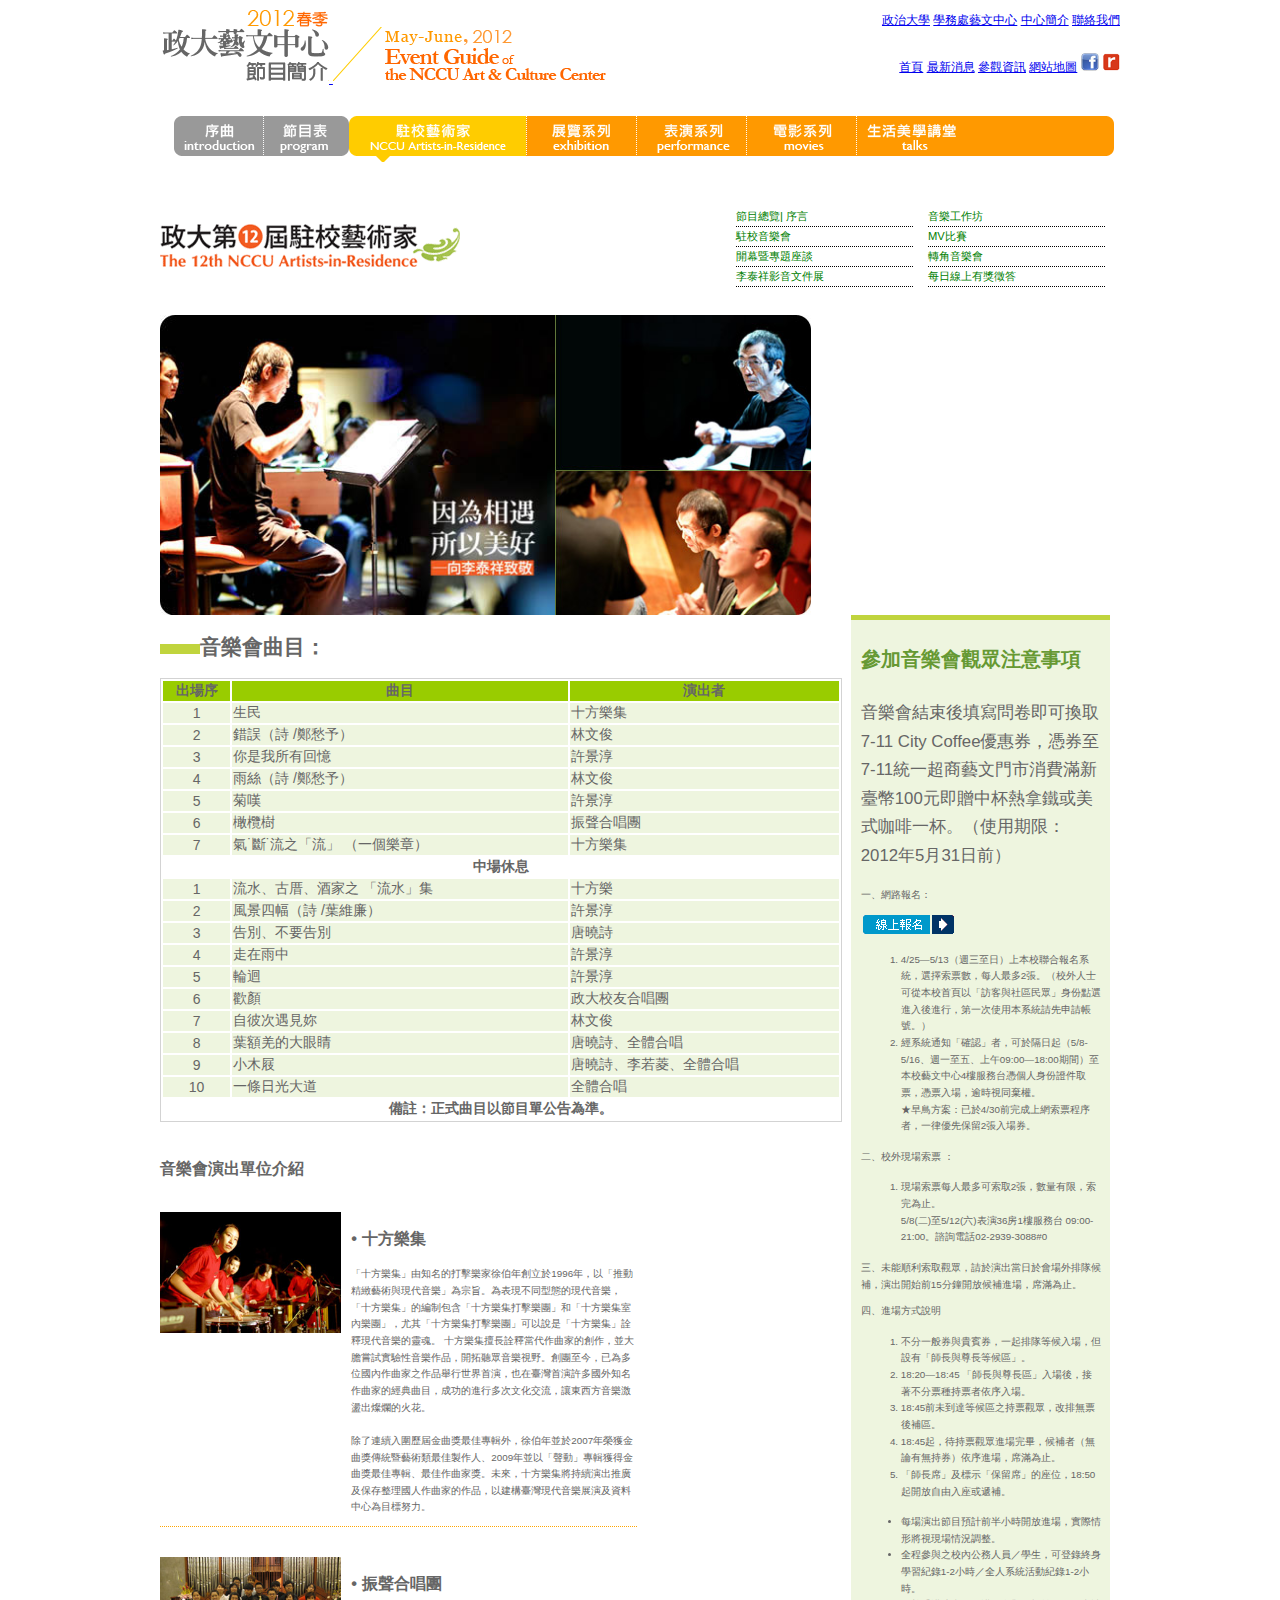
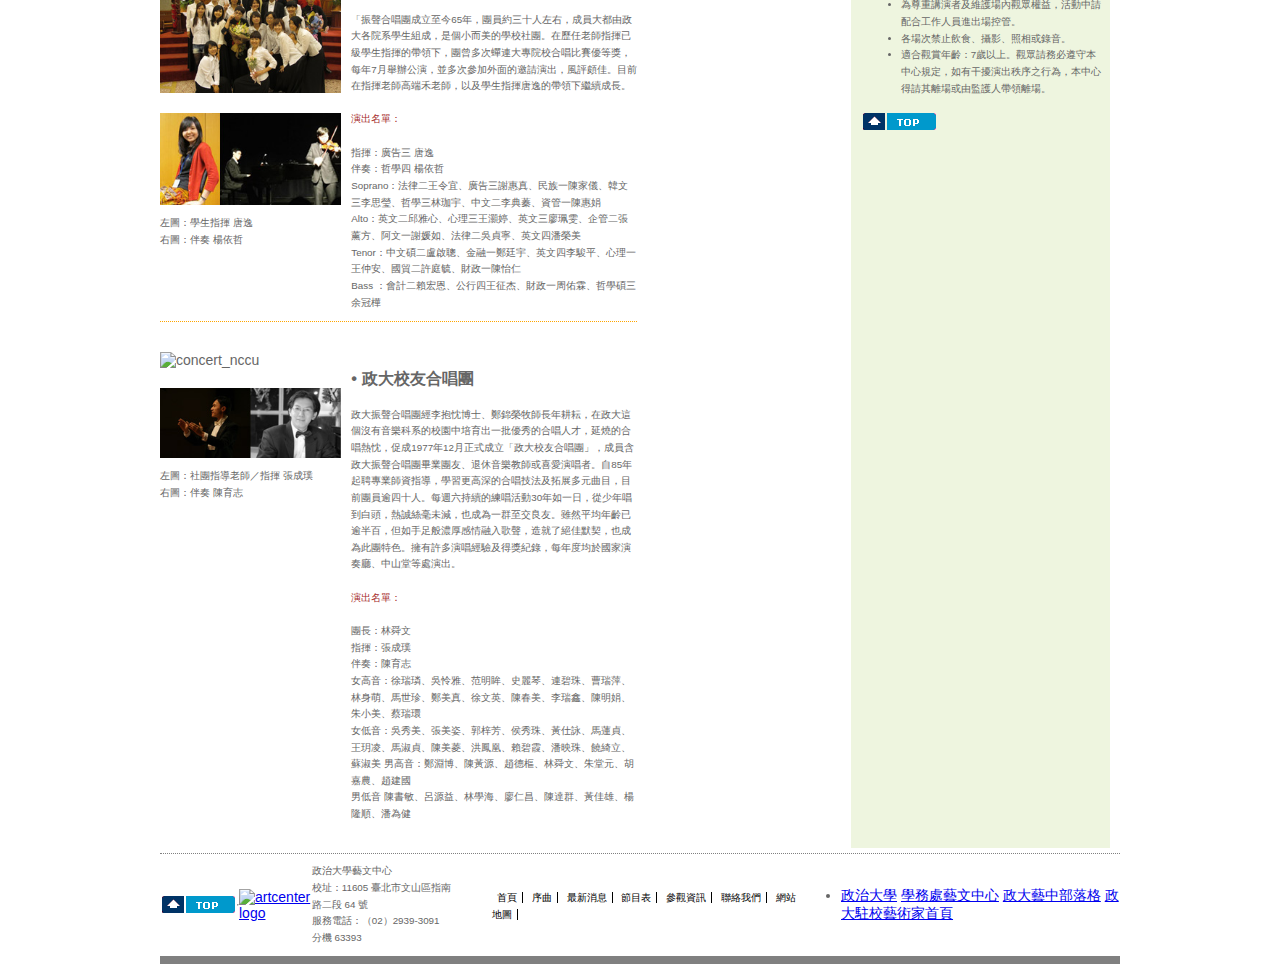
==== index.html @ aa7b7189 "init" ====
<!DOCTYPE html>
<html>
<head>
<meta charset="utf-8">
<title>政大藝文中心節目簡介-2012春季</title>
<link href="hw2_index.css" rel="stylesheet" type="text/css">
</head>

<body>
  <!--LOGO-->
  <header>
  <div id="logo">
    <a href="http://artist.nccu.edu.tw/2012spring/index.html">
 	<img src="pic/toplogo_01.gif" alt="logo01">
    </a>
    <a href="http://artist.nccu.edu.tw/2012spring/index.html" >
    <img src="pic/toplogo_02.gif" alt="logo02">
    </a>  
  </div> 
  <div id="rtop_menu">   
    <ul>
      <li>
        <a href="http://www.nccu.edu.tw/">政治大學</a>
        <a href="http://osa.nccu.edu.tw/modules/tinyd6/">學務處藝文中心</a>
        <a href="http://artist.nccu.edu.tw/2012spring/aboutus.html">中心簡介</a>
        <a href="http://artist.nccu.edu.tw/2012spring/contact.html">聯絡我們</a>
      </li>
    </ul>
    <ul>
      <li>
        <a href="http://artist.nccu.edu.tw/2012spring/index.html">首頁</a>
        <a href="http://artist.nccu.edu.tw/2012spring/news.html">最新消息</a>
        <a href="http://artist.nccu.edu.tw/2012spring/visit.html">參觀資訊</a>
        <a href="http://artist.nccu.edu.tw/2012spring/map.html">網站地圖</a>
        <img src="pic/icon_Facebook.jpg" alt="icon_Facebook" width="18" height="18">
	    <img src="pic/icon_rodoo.gif" alt="icon_rodoo" width="18" height="18">
      </li>
    </ul>
  </div>
 </header>
  
  <nav id="main_menu">
    <ul>  
		<li><a class="nav01"><img src="pic/nav_intro.gif" alt="intro"></a></li>
		<li><a class="nav02"><img src="pic/nav_program.gif" alt="program"></a></li>
		<li><a class="nav03"><img src="pic/nav_air_on.gif" alt="air_on"></a></li>
		<li><a class="nav04"><img src="pic/nav_exhibition.gif" alt="exhibition"></a></li>
		<li><a class="nav05"><img src="pic/nav_performance.gif" alt="performance"></a></li>
		<li><a class="nav06"><img src="pic/nav_movies.gif" alt="movies"></a></li>
		<li><a class="nav07"><img src="pic/nav_talks.gif" alt="talks"></a></li>
        <li><a class="nav08"><img src="pic/nav_empty.gif" alt="nav_empty"></a></li>
        <li><a class="nav09"><img src="pic/nav_end.gif" alt="nav_end"></a></li>
    </ul>
  </nav>
  
	<header id="main">
		<a href="http://artist.nccu.edu.tw/2012spring/air_concert.html">
		<img src="pic/title_air2.gif" alt="2012spring"></a>
	<ul class="rmiddle_menu">
      <li><a href="http://artist.nccu.edu.tw/2012spring/air_workshop.html">節目總覽| 序言</a></li>
	  <li><a href="http://artist.nccu.edu.tw/2012spring/air_concert.html">駐校音樂會</a></li>
	  <li><a href="http://artist.nccu.edu.tw/2012spring/air_opening.html">開幕暨專題座談</a></li>	
	  <li><a href="http://artist.nccu.edu.tw/2012spring/air_exhibit.html">李泰祥影音文件展</a></li>
    </ul>
	<ul class="rmiddle_menu">
	  <li><a href="http://artist.nccu.edu.tw/2012spring/air_workshop.html">音樂工作坊</a></li>
	  <li><a href="http://artist.nccu.edu.tw/2012spring/air_mv.html">MV比賽</a></li>
	  <li><a href="http://artist.nccu.edu.tw/2012spring/air_corner.html">轉角音樂會</a></li>			
	  <li><a href="http://artist.nccu.edu.tw/2012spring/air_quiz.html">每日線上有獎徵答</a></li>
	</ul>
	</header>
	<div class="middle_pic">
		<img src="pic/concert_main01.jpg" height="300" alt="main01"><br>
<img src="pic/concert_main03.jpg" height="300" alt="main03">
	</div>
</div>
  
  <div id="middle">
    <!--音樂會曲目-->
    <div id="schedule">
      <h2><img src="pic/spacer_green.gif" alt="spacer_green" width="40" height="10" border="0">音樂會曲目：</h2>
      <table>
        <thead>
          <tr>
            <th>出場序</th>
            <th>曲目</th>
            <th>演出者</th>
          </tr>
        </thead>
        <tbody>
          <tr>
            <td>1</td>
            <td>生民</td>
            <td>十方樂集</td>
          </tr>
        </tbody>
        <tbody>
          <tr>
            <td>2</td>
            <td>錯誤（詩 /鄭愁予）</td>
            <td>林文俊</td>
          </tr>
        </tbody>
        <tbody>
          <tr>
            <td>3</td>
            <td>你是我所有回憶</td>
            <td>許景淳</td>
          </tr>
        </tbody>
        <tbody>
          <tr>
            <td>4</td>
            <td>雨絲（詩 /鄭愁予）</td>
            <td>林文俊</td>
          </tr>
        </tbody>
        <tbody>
          <tr>
            <td>5</td>
            <td>菊嘆</td>
            <td>許景淳</td>
          </tr>
        </tbody>
        <tbody>
          <tr>
            <td>6</td>
            <td>橄欖樹</td>
            <td>振聲合唱團</td>
          </tr>
        </tbody>
        <tbody>
          <tr>
            <td>7</td>
            <td>氣˙斷˙流之「流」 （一個樂章）</td>
            <td>十方樂集</td>
          </tr>
        </tbody>
        <tbody>
          <tr>
            <td colspan="3" class="table-memo">中場休息</td>
          </tr>
        </tbody>
        <tbody>
          <tr>
            <td>1</td>
            <td>流水、古厝、酒家之 「流水」集</td>
            <td>十方樂</td>
          </tr>
        </tbody>
        <tbody>
          <tr>
            <td>2</td>
            <td>風景四幅（詩 /葉維廉）</td>
            <td>許景淳</td>
          </tr>
        </tbody>
        <tbody>
          <tr>
            <td>3</td>
            <td>告別、不要告別</td>
            <td>唐曉詩</td>
          </tr>
        </tbody>
        <tbody>
          <tr>
            <td>4</td>
            <td>走在雨中</td>
            <td>許景淳</td>
          </tr>
        </tbody>
        <tbody>
          <tr>
            <td>5</td>
            <td>輪迴</td>
            <td>許景淳</td>
          </tr>
        </tbody>
        <tbody>
          <tr>
            <td>6</td>
            <td>歡顏</td>
            <td>政大校友合唱團</td>
          </tr>
        </tbody>
        <tbody>
          <tr>
            <td>7</td>
            <td>自彼次遇見妳</td>
            <td>林文俊</td>
          </tr>
        </tbody>
        <tbody>
          <tr>
            <td>8</td>
            <td>葉額羌的大眼睛</td>
            <td>唐曉詩、全體合唱</td>
          </tr>
        </tbody>
        <tbody>
          <tr>
            <td>9</td>
            <td>小木屐</td>
            <td>唐曉詩、李若菱、全體合唱</td>
          </tr>
        </tbody> 	
        <tbody>
          <tr>
            <td>10</td>
            <td>一條日光大道</td>
            <td>全體合唱</td>
          </tr>
        </tbody>
        <tbody>
          <tr>
            <td colspan="3" class="table-memo"><strong>備註：正式曲目以節目單公告為準。</strong></td>
          </tr>
        </tbody>
      </table>    
    
 	<article>
		<h3>音樂會演出單位介紹</h3>
		<div class="intro">
			<div class="img">
				<img src="pic/concert_ten.jpg" alt="concert_ten.jpg">
			</div>
			<h3>• 十方樂集</h3>
			<p>「十方樂集」由知名的打擊樂家徐伯年創立於1996年，以「推動精緻藝術與現代音樂」為宗旨。為表現不同型態的現代音樂，「十方樂集」的編制包含「十方樂集打擊樂團」和「十方樂集室內樂團」，尤其「十方樂集打擊樂團」可以說是「十方樂集」詮釋現代音樂的靈魂。 十方樂集擅長詮釋當代作曲家的創作，並大膽嘗試實驗性音樂作品，開拓聽眾音樂視野。創團至今，已為多位國內作曲家之作品舉行世界首演，也在臺灣首演許多國外知名作曲家的經典曲目，成功的進行多次文化交流，讓東西方音樂激盪出燦爛的火花。<br><br>
			除了連續入圍歷屆金曲獎最佳專輯外，徐伯年並於2007年榮獲金曲獎傳統暨藝術類最佳製作人、2009年並以「聲動」專輯獲得金曲獎最佳專輯、最佳作曲家獎。未來，十方樂集將持續演出推廣及保存整理國人作曲家的作品，以建構臺灣現代音樂展演及資料中心為目標努力。</p>
		</div>
		<div class="intro">
			<div class="img">
				<img src="pic/concert_alumni3.jpg" alt="concert_alumni3">
				<img src="pic/concert_alumni2.jpg" alt="concert_alumni2">
				<p>
					左圖：學生指揮 唐逸<br>
					右圖：伴奏 楊依哲
				</p>	
			</div>
			<h3>• 振聲合唱團</h3>
			<p>「振聲合唱團成立至今65年，團員約三十人左右，成員大都由政大各院系學生組成，是個小而美的學校社團。在歷任老師指揮已級學生指揮的帶領下，團曾多次蟬連大專院校合唱比賽優等獎，每年7月舉辦公演，並多次參加外面的邀請演出，風評頗佳。目前在指揮老師高端禾老師，以及學生指揮唐逸的帶領下繼續成長。<br><br>
			<span>演出名單：</span><br>
			指揮：廣告三 唐逸<br>
			伴奏：哲學四 楊依哲<br>
			Soprano：法律二王令宜、廣告三謝惠真、民族一陳家儀、韓文三李思瑩、哲學三林珈宇、中文二李典蓁、資管一陳惠娟<br>
			Alto：英文二邱雅心、心理三王灝婷、英文三廖珮雯、企管二張薰方、阿文一謝媛如、法律二吳貞寧、英文四潘榮美<br>
			Tenor：中文碩二盧啟聰、金融一鄭廷宇、英文四李駿平、心理一王仲安、國貿二許庭毓、財政一陳怡仁<br>
			Bass ：會計二賴宏恩、公行四王征杰、財政一周佑霖、哲學碩三余冠樺</p>
		</div>
		<div class="intro">
			<div class="img">
				<img src="pic/concert_nccu.JPG" alt="concert_nccu">
				<img src="pic/concert_nccu2.jpg" alt="concert_nccu2">
				<p>
					左圖：社團指導老師／指揮  張成璞<br>
					右圖：伴奏  陳育志
				</p>
			</div>
			<h3>• 政大校友合唱團</h3>
			<p>政大振聲合唱團經李抱忱博士、鄭錦榮牧師長年耕耘，在政大這個沒有音樂科系的校園中培育出一批優秀的合唱人才，延燒的合唱熱忱，促成1977年12月正式成立「政大校友合唱團」，成員含政大振聲合唱團畢業團友、退休音樂教師或喜愛演唱者。自85年起聘專業師資指導，學習更高深的合唱技法及拓展多元曲目，目前團員逾四十人。每週六持續的練唱活動30年如一日，從少年唱到白頭，熱誠絲毫未減，也成為一群至交良友。雖然平均年齡已逾半百，但如手足般濃厚感情融入歌聲，造就了絕佳默契，也成為此團特色。擁有許多演唱經驗及得獎紀錄，每年度均於國家演奏廳、中山堂等處演出。<br><br>
			<span>演出名單：</span><br>			
			團長：林舜文<br>
			指揮：張成璞<br>
			伴奏：陳育志<br>
			女高音：徐瑞璘、吳怜雅、范明眸、史麗琴、連碧珠、曹瑞萍、林身萌、馬世珍、鄭美真、徐文英、陳春美、李瑞鑫、陳明娟、朱小美、蔡瑞環<br>
			女低音：吳秀美、張美姿、郭梓芳、侯秀珠、黃仕詠、馬蓮貞、王玥凌、馬淑貞、陳美菱、洪鳳凰、賴碧霞、潘映珠、饒綺立、蘇淑美
			男高音：鄭淵博、陳黃源、趙德樞、林舜文、朱堂元、胡嘉農、趙建國<br>
			男低音 陳書敏、呂源益、林學海、廖仁昌、陳達群、黃佳雄、楊隆順、潘為健</p>
		</div>
	</article>    
</div>   


<aside>
		<h4>參加音樂會觀眾注意事項</h4>
		<p>音樂會結束後填寫問卷即可換取7-11 City Coffee優惠券，憑券至7-11統一超商藝文門市消費滿新臺幣100元即贈中杯熱拿鐵或美式咖啡一杯。（使用期限：2012年5月31日前）</p>
		<p>一、網路報名：</p>
        <img src="pic/btn_register.gif" alt="btn_register">
		<ol>
			<li>4/25—5/13（週三至日）上本校聯合報名系統，選擇索票數，每人最多2張。（校外人士可從本校首頁以「訪客與社區民眾」身份點選進入後進行，第一次使用本系統請先申請帳號。）</li>
			<li>經系統通知「確認」者，可於隔日起（5/8-5/16、週一至五、上午09:00—18:00期間）至本校藝文中心4樓服務台憑個人身份證件取票，憑票入場，逾時視同棄權。<br>
			★早鳥方案：已於4/30前完成上網索票程序者，一律優先保留2張入場券。</li>
		</ol>
		<p>二、校外現場索票 ：</p>
		<ol>
			<li>現場索票每人最多可索取2張，數量有限，索完為止。<br> 
			5/8(二)至5/12(六)表演36房1樓服務台  09:00-21:00。諮詢電話02-2939-3088#0</li>
		</ol>
		<p>三、未能順利索取觀眾，請於演出當日於會場外排隊候補，演出開始前15分鐘開放候補進場，席滿為止。</p>
		<p>四、進場方式說明</p>
		<ol>
			<li>不分一般券與貴賓券，一起排隊等候入場，但設有「師長與尊長等候區」。</li>
			<li>18:20—18:45 「師長與尊長區」入場後，接著不分票種持票者依序入場。</li>
			<li>18:45前未到達等候區之持票觀眾，改排無票後補區。</li>
			<li>18:45起，待持票觀眾進場完畢，候補者（無論有無持券）依序進場，席滿為止。</li>
			<li>「師長席」及標示「保留席」的座位，18:50起開放自由入座或遞補。</li>
		</ol>
		<ul>
			<li>每場演出節目預計前半小時開放進場，實際情形將視現場情況調整。</li>
			<li>全程參與之校內公務人員／學生，可登錄終身學習紀錄1-2小時／全人系統活動紀錄1-2小時。</li>
			<li>為尊重講演者及維護場內觀眾權益，活動中請配合工作人員進出場控管。</li>
			<li>各場次禁止飲食、攝影、照相或錄音。</li>
			<li>適合觀賞年齡：7歲以上。觀眾請務必遵守本中心規定，如有干擾演出秩序之行為，本中心得請其離場或由監護人帶領離場。</li>
		</ul>
		<a href="#page-top"><img src="pic/btn_top.gif" alt="btn_top"></a>
	</aside>
</div>  

  <footer>
    <img src="pic/btn_top.gif" alt="btn_top">
    <hr>
    <a href="http://artist.nccu.edu.tw/2012spring/aboutus.html">
    <img src="http://artist.nccu.edu.tw/2012spring/images/logo_artcenter.gif" alt="artcenter logo">
    </a>
    <p>政治大學藝文中心<br>
       校址：11605 臺北市文山區指南路二段 64 號<br>
       服務電話：（02）2939-3091 分機 63393</p>
    <ul id="bottom">
      <li>
        <a href="http://artist.nccu.edu.tw/2012spring/index.html">首頁</a>
        <a href="http://artist.nccu.edu.tw/2012spring/introduction.html">序曲</a>
        <a href="http://artist.nccu.edu.tw/2012spring/news.html">最新消息</a>
        <a href="http://artist.nccu.edu.tw/2012spring/program.html">節目表</a>
        <a href="http://artist.nccu.edu.tw/2012spring/visit.html">參觀資訊</a>
        <a href="http://artist.nccu.edu.tw/2012spring/contact.html">聯絡我們</a>
        <a href="http://artist.nccu.edu.tw/2012spring/map.html">網站地圖</a>
      </li>
    </ul>
    <ul>
      <li>
        <a href="http://www.nccu.edu.tw/">政治大學</a>
        <a href="http://osa.nccu.edu.tw/modules/tinyd6/">學務處藝文中心</a>
        <a href="http://blog.roodo.com/inccuart">政大藝中部落格</a>
        <a href="http://artist.nccu.edu.tw/">政大駐校藝術家首頁</a>
      </li>
    </ul>
  </footer>
</body>
</html>
---- hw2_index.css ----
@charset "utf-8";
body{
	max-width: 960px;
    min-width: 600px;
    margin: 0 auto;
    font-weight: none;
    font-family:Arial, Verdana, Helvetica, sans-serif;
    font-size: 14px;
    background-color: #ffffff;
	color: #666666;
    position: relative;
}

article{
    width: 70%;
    box-sizing: border-box;
}


/*header*/

body > header{
	display: flex;
	flex-flow: row;
	align-items: center;
}
body > header > a {
	margin-right: auto;
}

body > header > #logo{
	margin-right: auto;
}

body > header > #rtop_menu{
	flex: 1;
}

body > header > div > ul{
	float: right;
	font-size: 12px;
	list-style-type: none;
}

#main_menu > ul{
	padding: 1em;
	list-style-type: none;
	display: block;
	display: flex;
}


/*middle*/
div > header{
	display: flex;
}

div > header > span{
	padding: 30px;
 	width: 60%;
}

.rmiddle_menu{
	width: 20%;
	list-style-type: none;
	padding: 0;
}

.rmiddle_menu > li{
	border-bottom: 1px dotted black;
	margin-right: 15px;
}
.rmiddle_menu a{
	text-decoration: none;
	color: green;
	font-size: 0.8em;
	line-height: 1.7;
}

.rmiddle_menu a:hover{
	color: orange;
}
.rmiddle_menu a:visited{
	color: red;
}

.middle_pic{
	display: flex;
	margin-top: 1em;
}

#intro{
	flex: 1;
	height:300px;
	background-color: black;
	color:white;
	font-size: 16px;
	padding: 2em;
	box-sizing: border-box;
}

/*article*/

article >　div{
	width:71%
}

article > div > table{
	list-style-type: none;
	font-size: 14px;
	background-color: #EEF5DF;
	margin-right:10px; 
	padding-left: 0px;
	border: 1px solid #cccccc;

}
/*schedule*/
#schedule{
	display: flex;
	flex-flow: column wrap;
	width: 71%;
}
#schedule > table{
	width: 100%;
	border: 1px solid lightgrey;
	margin-bottom: 20px;
}
#schedule > table > thead > tr > th{
	background-color: #99CC00;
}
#schedule > table > tbody > tr > td:first-child{
	text-align: center;
	width: 10%;
}
#schedule > table > tbody > tr > td:nth-child(2){
	width: 50%;
}
#schedule > table > tbody > tr > td:last-child{
	width: 40%;
}
#schedule > table > tbody > tr > td{
	background-color: #EEF5DF;
}
#schedule > table > tbody > tr > .table-memo{
	background-color: white;
	font-weight: bold;
}


#schedule > article{
	display: flex;
	flex-flow: column;
}

/*middle*/
#middle{
	display: flex;
}
#middle > aside{
	background-color: #EEF5DF;
	float: right;
	width: 25%;
	padding: 0 1% 0 1%;
	margin: 0 1% 0 1%;
	border-top: 5px solid #C0D43D;
}
#middle > aside > p:nth-child(2){
	font-size: 1.2em;
}
#middle > aside > h4{
	font-size: 1.4em;
	color: #669933;
}
#middle > aside > ol > li{
	font-size: 0.7em;
	line-height: 1.7;
}
#middle > aside > ul > li{
	font-size: 0.7em;
	line-height: 1.7;
}
#middle > aside > p{
	font-size: 0.7em;
	line-height: 1.7;
}

.intro{
	border-bottom: 1px dotted orange;
	margin: 15px 0px 15px 0px;
}
.intro:last-child{
	border-bottom: none;
}
.intro > .img{
	float: left;
	display: flex;
	flex-flow: column;
	margin-right: 10px;
	width: 38%;
}
.intro > .img > img:first-child{
	margin-bottom: 20px;
}
.intro > .img > p{
	font-size: 0.7em;
	line-height: 1.7;
}
.intro > p{
	display: flex;
	flex-flow: column;
	font-size: 0.7em;
	line-height: 1.7;
}
.intro > p > span{
	color: brown;
}


/*aside*/
aside{
	background-color: #EEF5DF;
	float: right;
	width: 25%;
	padding: 0 1% 0 1%;
	margin: 0 1% 0 1%;
	border-top: 5px solid #C0D43D;
}
aside > p:nth-child(1){
	font-size: 1.2em;
}
aside > h4{
	font-size: 1.4em;
	color: #669933;
}
aside > ol > li{
	font-size: 0.7em;
	line-height: 1.7;
}
aside > ul > li{
	font-size: 0.7em;
	line-height: 1.7;
}
aside > p{
	font-size: 0.7em;
	line-height: 1.7;
}


/*footer*/
body > footer{
	display: flex;
	align-items: center;
	margin-top: 5px;
	border-top: 1px dotted grey;
	border-bottom: 8px solid grey;
}
body > footer > p{
	font-size: 0.7em;
	line-height: 1.7;
	margin-right: auto;
}
#bottom{
	width: 45%;
	list-style-type: none;
	display: flex;
	justify-content: flex-end;
	flex-flow: row wrap;
}
#bottom > li > a{
	text-decoration: none;
	font-size: 0.7em;
	color: black;
	border-right: 1px solid black;
	padding: 0 5px 0 5px;
}
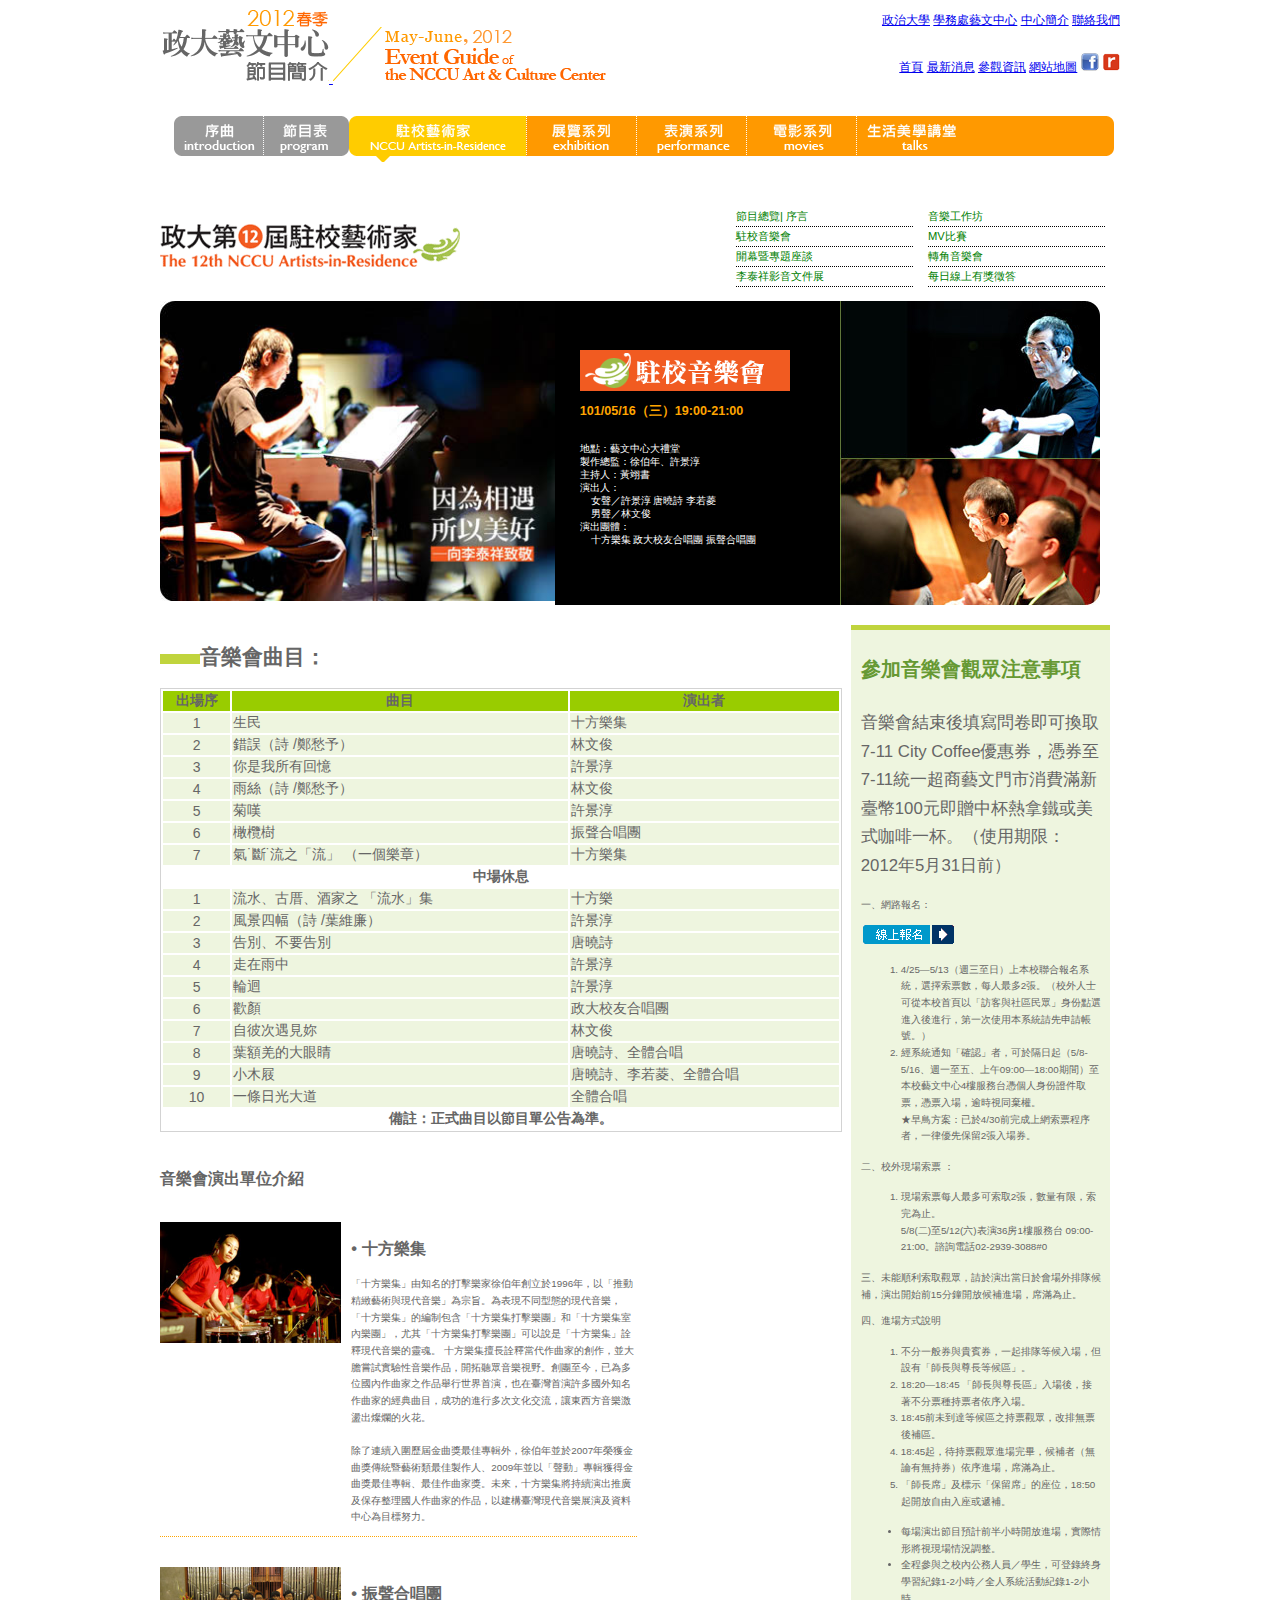
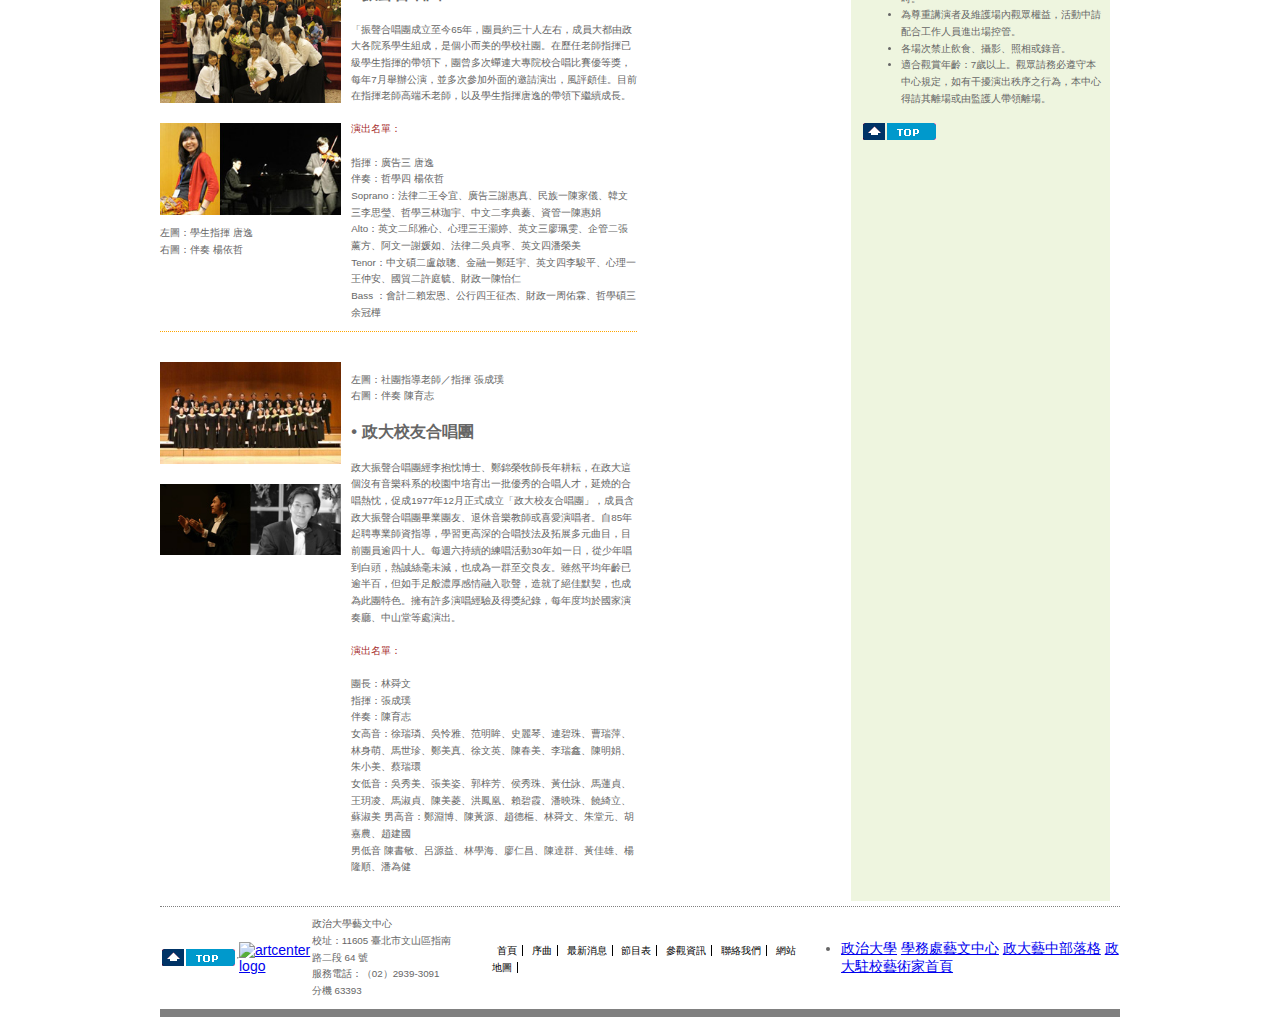
==== commit 5dd84dce: "init" ====
--- a/index.html
+++ b/index.html
@@ -69,11 +69,24 @@
 	  <li><a href="http://artist.nccu.edu.tw/2012spring/air_quiz.html">每日線上有獎徵答</a></li>
 	</ul>
 	</header>
-	<div class="middle_pic">
-		<img src="pic/concert_main01.jpg" height="300" alt="main01"><br>
-<img src="pic/concert_main03.jpg" height="300" alt="main03">
+	<div id="middle_pic">
+	  <img src="pic/concert_main01.jpg" height="300" alt="main01"><br>
+	<div>
+ 
+		<img src="pic/icon_concert4.gif" alt="icon_concert4">
+		<p>101/05/16（三）19:00-21:00</p>
+		<p>地點：藝文中心大禮堂<br>
+		製作總監：徐伯年、許景淳<br>
+		主持人：黃翊書<br>
+		演出人：<br>
+   		&nbsp;&nbsp;&nbsp;&nbsp;女聲／許景淳 唐曉詩 李若菱<br>
+   		&nbsp;&nbsp;&nbsp;&nbsp;男聲／林文俊<br>
+		演出團體：<br>
+   		&nbsp;&nbsp;&nbsp;&nbsp;十方樂集   政大校友合唱團   振聲合唱團</p>
 	</div>
+	<img src="pic/concert_main03.jpg" alt="concert_main03">
 </div>
+
   
   <div id="middle">
     <!--音樂會曲目-->
@@ -249,13 +262,13 @@
 		</div>
 		<div class="intro">
 			<div class="img">
-				<img src="pic/concert_nccu.JPG" alt="concert_nccu">
+				<img src="pic/concert_nccu.jpg" alt="concert_nccu">
 				<img src="pic/concert_nccu2.jpg" alt="concert_nccu2">
-				<p>
+			</div>	
+                <p>
 					左圖：社團指導老師／指揮  張成璞<br>
 					右圖：伴奏  陳育志
 				</p>
-			</div>
 			<h3>• 政大校友合唱團</h3>
 			<p>政大振聲合唱團經李抱忱博士、鄭錦榮牧師長年耕耘，在政大這個沒有音樂科系的校園中培育出一批優秀的合唱人才，延燒的合唱熱忱，促成1977年12月正式成立「政大校友合唱團」，成員含政大振聲合唱團畢業團友、退休音樂教師或喜愛演唱者。自85年起聘專業師資指導，學習更高深的合唱技法及拓展多元曲目，目前團員逾四十人。每週六持續的練唱活動30年如一日，從少年唱到白頭，熱誠絲毫未減，也成為一群至交良友。雖然平均年齡已逾半百，但如手足般濃厚感情融入歌聲，造就了絕佳默契，也成為此團特色。擁有許多演唱經驗及得獎紀錄，每年度均於國家演奏廳、中山堂等處演出。<br><br>
 			<span>演出名單：</span><br>			
--- a/hw2_index.css
+++ b/hw2_index.css
@@ -49,7 +49,30 @@
 	display: flex;
 }
 
-
+/*middle_pic*/
+#middle_pic{
+	height: 304px;
+	margin-bottom: 20px;
+	display: flex;
+}
+#middle_pic > div{
+	height: 304px;
+	background-color: black;
+	margin-bottom: 20px;
+	display: flex;
+	flex-flow: column;
+	justify-content: center;
+	padding: 0px 50px 0px 25px;
+}
+#middle_pic > div > p{
+	color: white;
+	font-size: 0.7em;
+}
+#middle_pic> div > p:nth-child(2){
+	color: orange;
+	font-size: 0.9em;
+	font-weight: bold;
+}
 /*middle*/
 div > header{
 	display: flex;
